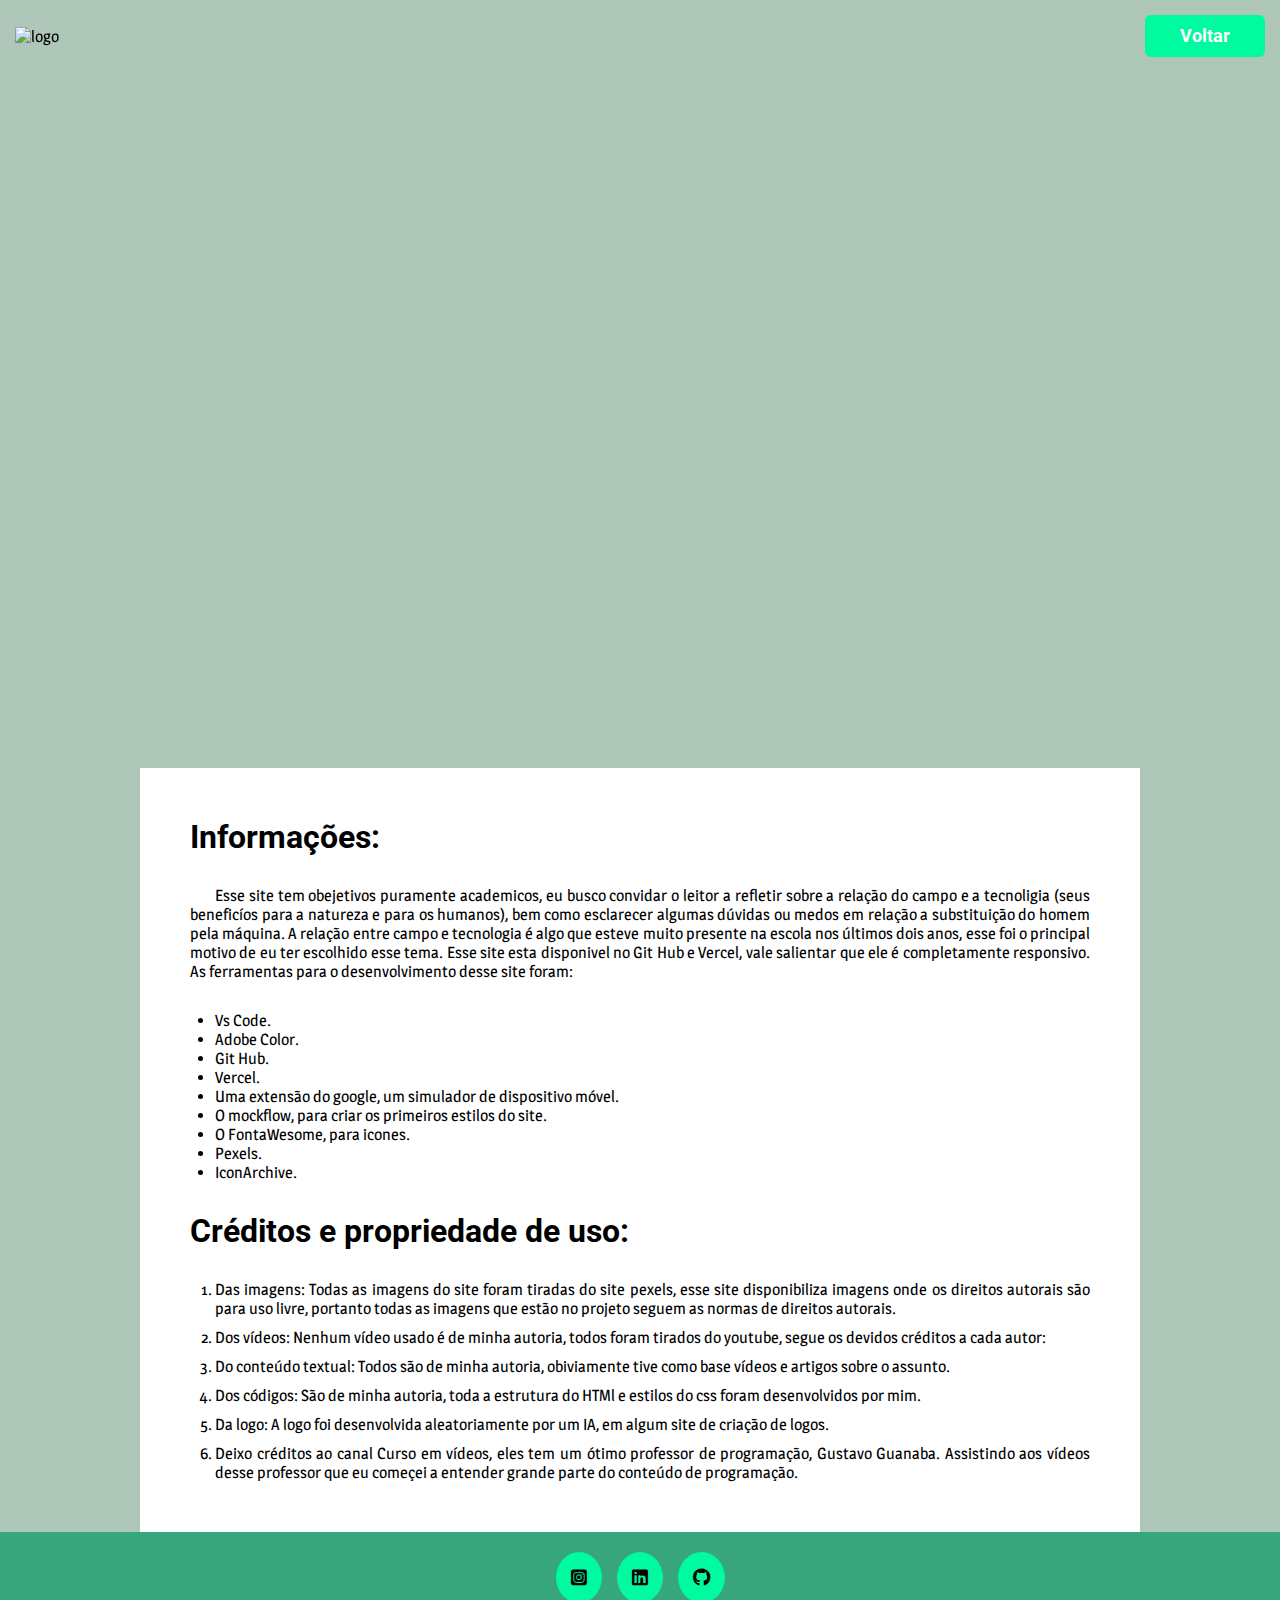
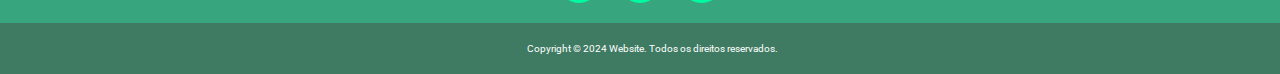
==== informações.html @ c040d5ce "Add files via upload" ====
<!DOCTYPE html>
<html lang="pt-br">

<head>
    <meta charset="UTF-8">
    <meta name="viewport" content="width=device-width, initial-scale=1.0">
    <title>Informações</title>
    <link rel="stylesheet" href="style.css">
    <link rel="stylesheet" href="informaçoes.css">
    <link rel="stylesheet" href="responsive.css" media="screen">
    <link rel="stylesheet" type="text/css" href="fontawesome-free-6.6.0-web/css/all.min.css">
    <link rel="shortcut icon" href="favicon/Toma4025-Tea-Tea-plant-leaf.256.png" type="image/x-icon">
</head>

<body>
    <header>
        <div class="interface">
            <div class="flex">
                <img src="imagens/logo.jpg"
                    alt="logo">
                <button class="btnColorido"><a href="index.html">Voltar</a></button>
            </div>
    </header>

    <main>
        <section id="creditos">
            <div class="container">
                <div class="txtInformacoes">
                    <h1>Informações:</h1>

                    <p>Esse site tem obejetivos puramente academicos, eu busco convidar o leitor a refletir sobre a
                        relação do campo e a tecnoligia (seus beneficíos para a natureza e para os humanos), bem como
                        esclarecer algumas dúvidas ou medos em relação a substituição do homem pela máquina. A relação
                        entre campo e tecnologia é algo que esteve muito presente na escola nos últimos dois
                        anos, esse foi o principal motivo de eu ter escolhido esse tema. Esse site esta disponivel no
                        Git Hub e Vercel, vale salientar que ele é completamente
                        responsivo. As ferramentas para o desenvolvimento desse site foram:
                    </p>

                    <ul>
                        <li>Vs Code.</li>
                        <li>Adobe Color.</li>
                        <li>Git Hub.</li>
                        <li>Vercel.</li>
                        <li>Uma extensão do google, um simulador de dispositivo móvel.</li>
                        <li>O mockflow, para criar os primeiros estilos do site.</li>
                        <li>O FontaWesome, para icones.</li>
                        <li>Pexels.</li>
                        <li>IconArchive.</li>
                    </ul>

                    <h1>Créditos e propriedade de uso:</h1>
                    <ol>
                        <li>Das imagens: Todas as imagens do site foram tiradas do site pexels, esse site disponibiliza
                            imagens
                            onde os direitos autorais são para uso livre, portanto todas as imagens que estão no projeto
                            seguem
                            as normas de direitos autorais.</li>

                        <li>Dos vídeos: Nenhum vídeo usado é de minha autoria, todos foram tirados do youtube, segue os
                            devidos
                            créditos a cada autor: </li>

                        <li>Do conteúdo textual: Todos são de minha autoria, obiviamente tive como base vídeos e artigos
                            sobre o assunto.</li>

                        <li>Dos códigos: São de minha autoria, toda a estrutura do HTMl e estilos do css foram
                            desenvolvidos
                            por mim.</li>

                        <li>Da logo: A logo foi desenvolvida aleatoriamente por um IA, em algum site de criação de
                            logos.
                        </li>

                        <li>Deixo créditos ao canal Curso em vídeos, eles tem um ótimo professor de programação, Gustavo
                            Guanaba. Assistindo aos vídeos desse professor que eu começei a entender grande parte do
                            conteúdo de programação. </li>
                    </ol>
                </div>
            </div>
        </section>
    </main>

    <footer>
        <section id="rodapeSuperior">
            <div class="interface">
                <nav>
                    <ul>
                        <li><a href="#">Início</a></li>
                        <li><a href="#tecnologias">Tecnologias</a></li>
                        <li><a href="#oportunidadesProfissionais">Oportunidades profissionais</a></li>
                        <li><a href="configurações.html">Configurações</a></li>
                    </ul>
                </nav>

                <div class="BotoesRodape">
                    <button><a href="https://www.instagram.com/antoninhoramalho?igsh=cWo5cXh2bnc2MjNs"
                            target="_blank"><i class="fa-brands fa-square-instagram"></i></a></button>
                    <button><a href="http://www.linkedin.com/in/antonio-ramalho-095a642ab" target="_blank"><i
                                class="fa-brands fa-linkedin"></i></a></button>
                    <button><a href="https://github.com/antonio9038" target="_blank"><i
                                class="fa-brands fa-github"></i></a></button>
                </div>
            </div>
        </section> <!-- Final do rodape superior -->

        <section id="rodapeInferior">
            <div class="interface">
                <div class="flex">
                    <p>Copyright © 2024 Website. Todos os direitos reservados.</p>
                    <a href="configurações.html">Configurações</a>
                </div>
            </div>
        </section> <!-- Final do rodape inferior -->

    </footer> <!-- Final do footer -->
</body>

</html>
---- style.css ----
@charset "UTF-8";

/* FONTES */

@import url('https://fonts.googleapis.com/css2?family=Roboto:ital,wght@0,100;0,300;0,400;0,500;0,700;0,900;1,100;1,300;1,400;1,500;1,700;1,900&display=swap');
@import url('https://fonts.googleapis.com/css2?family=Magra:wght@400;700&family=Roboto:ital,wght@0,100;0,300;0,400;0,500;0,700;0,900;1,100;1,300;1,400;1,500;1,700;1,900&display=swap');

:root {
    --cor-01: #00FA9F;
    --cor-02: #23CF90;
    --cor-03: #37A57D;
    --cor-04: #3E7B62;
    --cor-05: #AEC7B9;

    --textos: 'magra';
    --titulos: 'roboto';
}

/* ESTILO GERAL */

* {
    padding: 0;
    margin: 0;
    box-sizing: border-box;
}

body {
    font-family: var(--textos), arial, sans-serif;
}

.interface {
    max-width: 1420px;
    padding: 100px;
    margin: 0 auto;
}

.flex {
    display: flex;
}

/* ESTILO GERAL DO BTN VERDE */

.btnColorido {
    background-color: var(--cor-01);
    border: none;
    padding: 10px 35px;
    border-radius: 6px;
    transition: .5s;
    font-size: 18px;
    font-weight: 700;
    cursor: pointer;
}

.btnColorido:hover {
    transform: scale(1.05);
    box-shadow: 0px 0px 8px var(--cor-01);
}

.btnColorido a {
    text-decoration: none;
    color: white;
}

/* ESTILOS GERAIS DOS TEXTOS */

span {
    color: var(--cor-03);
}

h1,
h2,
h3 {
    font-family: var(--titulos);
}

p {
    text-indent: 25px;
}

/* ESTILO DO CABEÇARIO */

header {
    width: 100%;
    position: fixed;
    z-index: 4;
    transition: .8s;
}

header.rolagem {
    background-color: var(--cor-03);
    padding: 0px 100px;
}

header.rolagem .interface {
    padding: 0px;
}

header.rolagem img {
    max-width: 120px;
    max-height: 120px;
}

header .interface {
    padding: 80px 100px;
}

header .flex {
    display: flex;
    align-items: center;
    justify-content: space-between;
}

header nav ul {
    display: flex;
    align-items: center;
    justify-content: center;
}

header nav ul li {
    list-style-type: none;
    margin-left: 60px;
}

header nav ul li a {
    text-decoration: none;
    font-family: var(--titulos);
    display: block;
    color: black;
    font-size: 18px;
    font-weight: bold;
}

header.rolagem a {
    color: white;
}

header.rolagem .btnColorido a {
    color: white;
}

header nav.menuDesktop ul li a:hover {
    color: var(--cor-04);
    transform: scale(1.05);
    cursor: pointer;
    transition: .3s;
}

header.rolagem nav.menuDesktop ul li a:hover {
    color: var(--cor-01);
}

header i {
    padding-right: 5px;
}

.btnMenuEscondido {
    position: relative;
}

.menuEscondido {
    margin-top: 20px;
    width: 170%;
    position: absolute;
    height: 0;
    overflow: hidden;
    transition: .5s;
}

.btnMenuEscondido:hover .menuEscondido {
    height: 170px;
}

header.rolagem .btnMenuEscondido:hover .menuEscondido {
    background-color: var(--cor-03);
}

.menuEscondido a {
    padding: 10px 8px;
}

/* ESTILO DO MENU MOBILE */

.btnAbrirMenu {
    color: var(--cor-01);
    font-size: 35px;
    display: none;
}

.overlayMenu {
    background-color: #000000a7;
    width: 100%;
    height: 100%;
    position: fixed;
    top: 0;
    left: 0;
    z-index: 9;
    display: none;
}

header .menuMobile {
    background-color: var(--cor-04);
    height: 100vh;
    position: fixed;
    top: 0;
    right: 0;
    z-index: 10;
    width: 0%;
    overflow: hidden;
    transition: .2s;
}

header .menuMobile.abrir-menu {
    width: 70%;
}

header .menuMobile.abrir-menu~.overlayMenu {
    display: block;
}

header .menuMobile nav ul {
    display: block;
    text-align: right;
}

header .menuMobile nav ul li {
    margin: 0;
}

header .menuMobile nav ul li a {
    font-size: 20px;
    font-weight: 300;
    padding: 20px 5%;
    color: white;
    transition: .2s;
}

header .menuMobile nav ul li a:hover {
    background-color: var(--cor-01);
    color: black;
}

header .menuMobile .btnHanburguer i {
    color: var(--cor-01);
    font-size: 30px;
}

header .menuMobile .btnHanburguer {
    padding: 20px 8%;
}

/* ESTILO DO TOPO DO SITE */

#topoDoSite {
    height: 100vh;
    opacity: .90;
    background-image: url(imagens/fundo-eolica.jpg);
    background-position: center;
    background-repeat: no-repeat;
    background-size: cover;
    z-index: 1;
}

#topoDoSite h1 {
    padding-top: 20%;
    font-family: var(--titulos);
}

#topoDoSite p {
    text-indent: 25px;
    margin: 50px 0px;
    max-width: 800px;
    text-align: justify;
    font-family: var(--textos);
    font-size: 20px;
}

/* ESTILO DO CONTEXTO HISTORICO */

#contextoHistorico .flex:not(:last-child) {
    margin-bottom: 70px;
}

#contextoHistorico .txtHistorico p {
    padding-top: 30px;
    text-align: justify;
    text-indent: 25px;
}

#contextoHistorico .txtHistorico p:not(:last-child) {
    padding-top: 50px;
}

#contextoHistorico .primeira {
    padding-right: 50px;
}

#contextoHistorico .segunda {
    padding-left: 50px;
}

/* ESTILO DO CARROSSEL CARD */

#tecnologias {
    width: 100%;
    background-color: var(--cor-05);
    height: 600px;
}

#tecnologias .container {
    margin: 0 auto;
    width: 80%;
    overflow: hidden;
}

#tecnologias .interface {
    padding: 40px 50px
}

#tecnologias h1 {
    display: flex;
    align-items: center;
    justify-content: center;
    margin-bottom: 40px;
}

#tecnologias .cardSlides {
    display: flex;
    align-items: center;
    width: 290%;
}

#tecnologias input {
    display: none;
}

#tecnologias .cardSlide {
    background-color: rgba(255, 255, 255, 0.2);
    width: 400px;
    height: 400px;
    border-radius: 8px;
    border: 1px solid rgba(255, 255, 255, 0.5);
    position: relative;
    transition: 1s;
    margin: 20px 55px;
}

#tecnologias .cardSlide .cardSlide .primeiro {
    margin-left: 40px;
}

#tecnologias .cardSlide:hover {
    transform: scale(1.05);
}

#tecnologias .cardSlide .txtCard {
    text-align: center;
}

#tecnologias .cardSlide .icone {
    display: flex;
    align-items: center;
    justify-content: center;
}

#tecnologias .cardSlide i {
    padding: 25px;
    font-size: 30px;
    border-radius: 50%;
    margin: 30px;
    background-color: var(--cor-01);
    border: 3px solid white;
}

#tecnologias .cardSlide p {
    text-align: justify;
    margin: 20px 40px;
}

#tecnologias .cardSlide .botaoCartao {
    display: flex;
    align-items: center;
    justify-content: center;
}

#tecnologias .cardSlide .botaoCartao button {
    font-size: 18px;
    padding: 10px 35px;
    border-radius: 6px;
    font-weight: 500;
    border: 1px solid white;
    cursor: pointer;
}

#tecnologias .cardSlide button:hover {
    background: rgba(255, 255, 255, 0.1);
    border: 1px solid white;
    transform: scale(1.05);
}

#tecnologias .cardSlide button:hover a {
    color: white;
}

#tecnologias .cardSlide button a {
    color: black;
    text-decoration: none;
}

.navegacaoManualCard {
    position: absolute;
    width: 71%;
    display: flex;
    justify-content: center;
    margin-top: 10px;
}

.manualBtnCard {
    border: 2px solid var(--cor-04);
    padding: 5px;
    border-radius: 10px;
    cursor: pointer;
    transition: .5s;
}

.manualBtnCard:not(:last-child) {
    margin-right: 20px;
}

.manualBtnCard:hover {
    background-color: var(--cor-04);
}

#CardRadio1:checked~.primeiro {
    margin-left: 2%;
}

#CardRadio2:checked~.primeiro {
    margin-left: -32%;
}

#CardRadio3:checked~.primeiro {
    margin-left: -64%;
}

.navegacaoAutoCard {
    position: absolute;
    width: 71%;
    display: flex;
    justify-content: center;
    margin-top: 473px;
}

.navegacaoAutoCard div {
    border: 2px solid var(--cor-04);
    padding: 5px;
    border-radius: 10px;
    cursor: pointer;
    transition: .5s;
}

.navegacaoAutoCard div:not(:last-child) {
    margin-right: 20px;
}

#CardRadio1:checked~.navegacaoAutoCard .cardAutoBtn1,
#CardRadio2:checked~.navegacaoAutoCard .cardAutoBtn2,
#CardRadio3:checked~.navegacaoAutoCard .cardAutoBtn3 {
    background-color: var(--cor-04);
}

/* ESTILO DE BIOTECNOLOGIA */

#biotecnologia {
    max-width: 100%;
    flex-wrap: wrap;
    z-index: 1;
    background-color: var(--cor-04);
    margin: 50px 0px;
}

#biotecnologia .txtBiotecnologia {
    text-align: center;
    padding: 50px;
    color: white;
}

#biotecnologia .txtBiotecnologia h1 {
    color: var(--cor-01);
}

#biotecnologia p {
    padding-top: 20px;
    font-size: 18px;
}

#biotecnologia .cartoesBiotecnologia {
    position: relative;
    display: flex;
    align-items: center;
    justify-content: center;
    padding-bottom: 50px;
}

.cartoesBiotecnologia .cartaoBiotecnologia {
    position: relative;
    width: 280px;
    height: 400px;
    margin: 30px auto;
    box-shadow: 20px 20px 50px rgba(0, 0, 0, .5);
    border-radius: 15px;
    background-color: rgba(255, 255, 255, 0.1);
    overflow: hidden;
    display: flex;
    justify-content: center;
    align-items: center;
    border-top: 1px solid rgba(255, 255, 255, 0.5);
    border-left: 1px solid rgba(255, 255, 255, 0.5);
}

.cartoesBiotecnologia .cartaoBiotecnologia .conteudoCartaoBiotecnologia {
    padding: 20px;
    text-align: center;
    transform: translateY(100px);
    opacity: 0;
    transition: 0.5s;
    cursor: pointer;
    text-align: justify;
}

.cartoesBiotecnologia .cartaoBiotecnologia:hover .conteudoCartaoBiotecnologia {
    transform: translate(0px);
    opacity: 1;
}

.cartoesBiotecnologia .cartaoBiotecnologia .conteudoCartaoBiotecnologia h2 {
    position: absolute;
    top: -20px;
    height: 30px;
    font-size: 8em;
    color: rgba(255, 255, 255, 0.05);
    pointer-events: none;
}

.cartoesBiotecnologia .cartaoBiotecnologia .conteudoCartaoBiotecnologia h3 {
    font-size: 1.8em;
    color: white;
    z-index: 1;
}

.cartoesBiotecnologia .cartaoBiotecnologia .conteudoCartaoBiotecnologia p {
    font-size: 1em;
    color: white;
    font-weight: 300;
}

.cartoesBiotecnologia .cartaoBiotecnologia .conteudoCartaoBiotecnologia a {
    position: relative;
    display: inline-block;
    padding: 12px 20px;
    margin-top: 20px;
    background-color: white;
    color: black;
    font-weight: 500;
    text-decoration: none;
    border-radius: 20px;
    box-shadow: 0px 5px 15px rgba(0, 0, 0, 0.2);
}

/* ESTILO DO TEXTO OPORTUNIDADES */

#oportunidadesProfissionais {
    background-color: var(--cor-05);
    margin: 100px 0px;
}

#oportunidadesProfissionais .txtOportunidades {
    background-color: white;
    max-width: 1000px;
    margin: 0 auto;
    border-radius: 10px;
    box-shadow: 20px 20px 50px rgba(0, 0, 0, .5);
}

#oportunidadesProfissionais .txtOportunidades h1 {
    padding-top: 50px;
    padding-left: 50px;
    padding-bottom: 20px;
}

#oportunidadesProfissionais .txtOportunidades p {
    padding: 20px 50px;
    text-align: justify;
    text-indent: 20px;
    font-size: 18px;
}

/* ESTILO DO CARROSSEL */

#carrossel {
    margin: 0 auto;
    width: 100%;
    height: 500px;
    overflow: hidden;
    margin-bottom: 100px;
}

.slides {
    width: 400%;
    height: 500px;
    display: flex;
}

.slides input {
    display: none;
}

.slide {
    width: 25%;
    position: relative;
    transition: 2s;
}

.slide img {
    width: 100%;
    height: 100%;
}

.navegacaoManual {
    position: absolute;
    width: 100%;
    display: flex;
    justify-content: center;
    margin-top: -40px;
}

.manualBtn {
    border: 2px solid var(--cor-01);
    padding: 5px;
    border-radius: 10px;
    cursor: pointer;
    transition: .5s;
}

.manualBtn:not(:last-child) {
    margin-right: 40px;
}

.manualBtn:hover {
    background-color: var(--cor-01);
}

#radio1:checked~.first {
    margin-left: 0;
}

#radio2:checked~.first {
    margin-left: -25%;
}

#radio3:checked~.first {
    margin-left: -50%;
}

#radio4:checked~.first {
    margin-left: -75%;
}

.navegaçaoAuto {
    position: absolute;
    width: 100%;
    display: flex;
    justify-content: center;
    margin-top: 460px;
}

.navegaçaoAuto div {
    border: 2px solid var(--cor-01);
    padding: 5px;
    border-radius: 10px;
    cursor: pointer;
    transition: .5s;
}

.navegaçaoAuto div:not(:last-child) {
    margin-right: 40px;
}

#radio1:checked~.navegaçaoAuto .autoBtn1,
#radio2:checked~.navegaçaoAuto .autoBtn2,
#radio3:checked~.navegaçaoAuto .autoBtn3,
#radio4:checked~.navegaçaoAuto .autoBtn4 {
    background-color: var(--cor-01);
}

.txtCarrossel {
    position: absolute;
    width: 100%;
    padding: 100px 150px;
    text-align: center;
}

.txtCarrossel h1 {
    color: var(--cor-01);
    font-size: 40px;
}

.txtCarrossel p {
    padding: 50px 0px;
    font-size: 20px;
    padding-bottom: 100px;
    color: white;
}


/* ESTILO DO FOOTER  */

#rodapeSuperior {
    background-color: var(--cor-03);
}

#rodapeSuperior .interface {
    padding: 40px;
    margin: 0 auto;
}

#rodapeSuperior nav ul {
    display: flex;
    align-items: center;
    justify-content: center;
}

#rodapeSuperior nav ul li {
    list-style-type: none;
}

#rodapeSuperior nav ul li a {
    margin-top: 20px;
    text-decoration: none;
    font-family: var(--titulos);
    display: block;
    color: white;
    font-size: 18px;
    cursor: pointer;
    transition: .2s;
    margin-right: 40px;
}

#rodapeSuperior nav ul li a:hover {
    color: var(--cor-01);
    transform: scale(1.05);
}

#rodapeSuperior .BotoesRodape {
    display: flex;
    align-items: center;
    justify-content: center;
    margin-top: 20px;
}

#rodapeSuperior .BotoesRodape button {
    padding: 15px;
    background-color: var(--cor-01);
    cursor: pointer;
    border-radius: 50%;
    border: none;

}

#rodapeSuperior .BotoesRodape button:hover {
    box-shadow: 0px 0px 8px var(--cor-01);
    transition: .2s;
}

#rodapeSuperior .BotoesRodape button:not(:last-child) {
    margin-right: 15px;
}

#rodapeSuperior .BotoesRodape button i {
    color: black;
}

#rodapeInferior {
    background-color: var(--cor-04);
}

#rodapeInferior .interface {
    padding: 40px;
    margin: 0 auto;
}

#rodapeInferior .flex {
    display: flex;
    align-items: center;
    justify-content: space-between;
}

#rodapeInferior p,
a {
    color: white;
    font-size: 18px;
    font-family: var(--titulos);
    transition: .2s;
}

#rodapeInferior a:hover {
    transform: scale(1.05);
    cursor: pointer;
    color: var(--cor-01);
}
---- informaçoes.css ----
@charset "UTF-8";

/* FONTES */

@import url('https://fonts.googleapis.com/css2?family=Roboto:ital,wght@0,100;0,300;0,400;0,500;0,700;0,900;1,100;1,300;1,400;1,500;1,700;1,900&display=swap');
@import url('https://fonts.googleapis.com/css2?family=Magra:wght@400;700&family=Roboto:ital,wght@0,100;0,300;0,400;0,500;0,700;0,900;1,100;1,300;1,400;1,500;1,700;1,900&display=swap');

:root {
    --cor-01: #00FA9F;
    --cor-02: #23CF90;
    --cor-03: #37A57D;
    --cor-04: #3E7B62;
    --cor-05: #AEC7B9;

    --textos: 'magra';
    --titulos: 'roboto';
}

/* ESTILO DO HEADER */

body {
    background-color: var(--cor-05);
}

header .interface {
    padding: 0px 30px;
}

#creditos {
    padding-top: 15%;
    max-width: 1000px;
    margin: 0 auto;
}

#creditos .container {
    background-color: white;
    border-radius: 20px;
    box-shadow: 20px 20px 50px rgba(0, 0, 0, .5);
    margin-bottom: 100px;
    text-align: justify;
}

#creditos .txtInformacoes {
    padding: 50px;
}

#creditos .txtInformacoes p {
    padding: 30px 0px;
    text-indent: 25px;
}

#creditos .txtInformacoes ul {
    margin-left: 25px;
    margin-bottom: 30px;
}

#creditos .txtInformacoes ol {
    margin-top: 30px;
    margin-left: 25px;
}

#creditos .txtInformacoes ol li:not(:last-child) {
    margin-bottom: 10px;
}
---- responsive.css ----
@media screen and (max-width: 1290px) {

    /* ESTILO DO HEADER E TOPO DO SITE */

    .interface {
        padding: 40px;
    }

    header .interface {
        padding: 15px;
    }

    header .menuDesktop {
        display: none;
    }

    .btnAbrirMenu {
        display: block;
    }

    header button.desktop1 {
        display: none;
    }

    header.rolagem {
        padding: 10px 40px;
    }

    #topoDoSite h1 {
        padding-top: 65%;
    }

    /* ESTILO DO CONTEXTO HISTORICO */

    #contextoHistorico .interface .flex {
        display: block;
        margin: 0px auto;
    }

    #contextoHistorico .flex img {
        width: 100%;
        margin: 30px auto;
    }

    #contextoHistorico .txtHistorico {
        padding: 0px;
    }

    /* ESTILO DE BIOTECNOLOGIA */

    #biotecnologia .txtBiotecnologia {
        padding: 30px;
    }

    #biotecnologia .txtBiotecnologia p {
        text-align: justify;
    }

    #biotecnologia .cartoesBiotecnologia {
        display: block;
    }

    /* ESTILOS DAS OPORTUNIDADES */

    #oportunidadesProfissionais {
        background-color: white;
        margin: 50px 0;
    }

    #oportunidadesProfissionais .txtOportunidades {
        box-shadow: none;
    }

    #oportunidadesProfissionais .txtOportunidades h1 {
        padding-top: 0px;
        padding-bottom: 30px;
        padding-left: 0px;
        text-align: justify;
    }

    #oportunidadesProfissionais .txtOportunidades p {
        padding: 0px;
    }

    /* ESTILO DO CARROSSEL */

    #carrossel .txtCarrossel {
        padding: 40px;
    }

    #carrossel .txtCarrossel h1 {
        font-size: 30px;
    }

    #carrossel .txtCarrossel p {
        font-size: 20px;
        padding-bottom: 30px;
        text-align: justify;
    }

    /* Footer */

    footer nav {
        display: none;
    }

    footer #rodapeSuperior .interface {
        padding: 20px;
    }

    footer #rodapeSuperior .BotoesRodape {
        margin-top: 0;
    }

    footer #rodapeInferior a {
        display: none;
    }

    footer #rodapeInferior .interface {
        padding: 20px;
    }

    footer #rodapeInferior p {
        font-size: 10px;
        margin: 0 auto;
    }
}

/* PAGINA DE INFORMAÇÕES */

@media screen and (max-width: 1290px) {

    #creditos {
        padding-top: 60%;
    }

    #creditos .container {
        box-shadow: none;
        border-radius: 0px;
        text-align: justify;
        margin-bottom: 0px;
    }
}
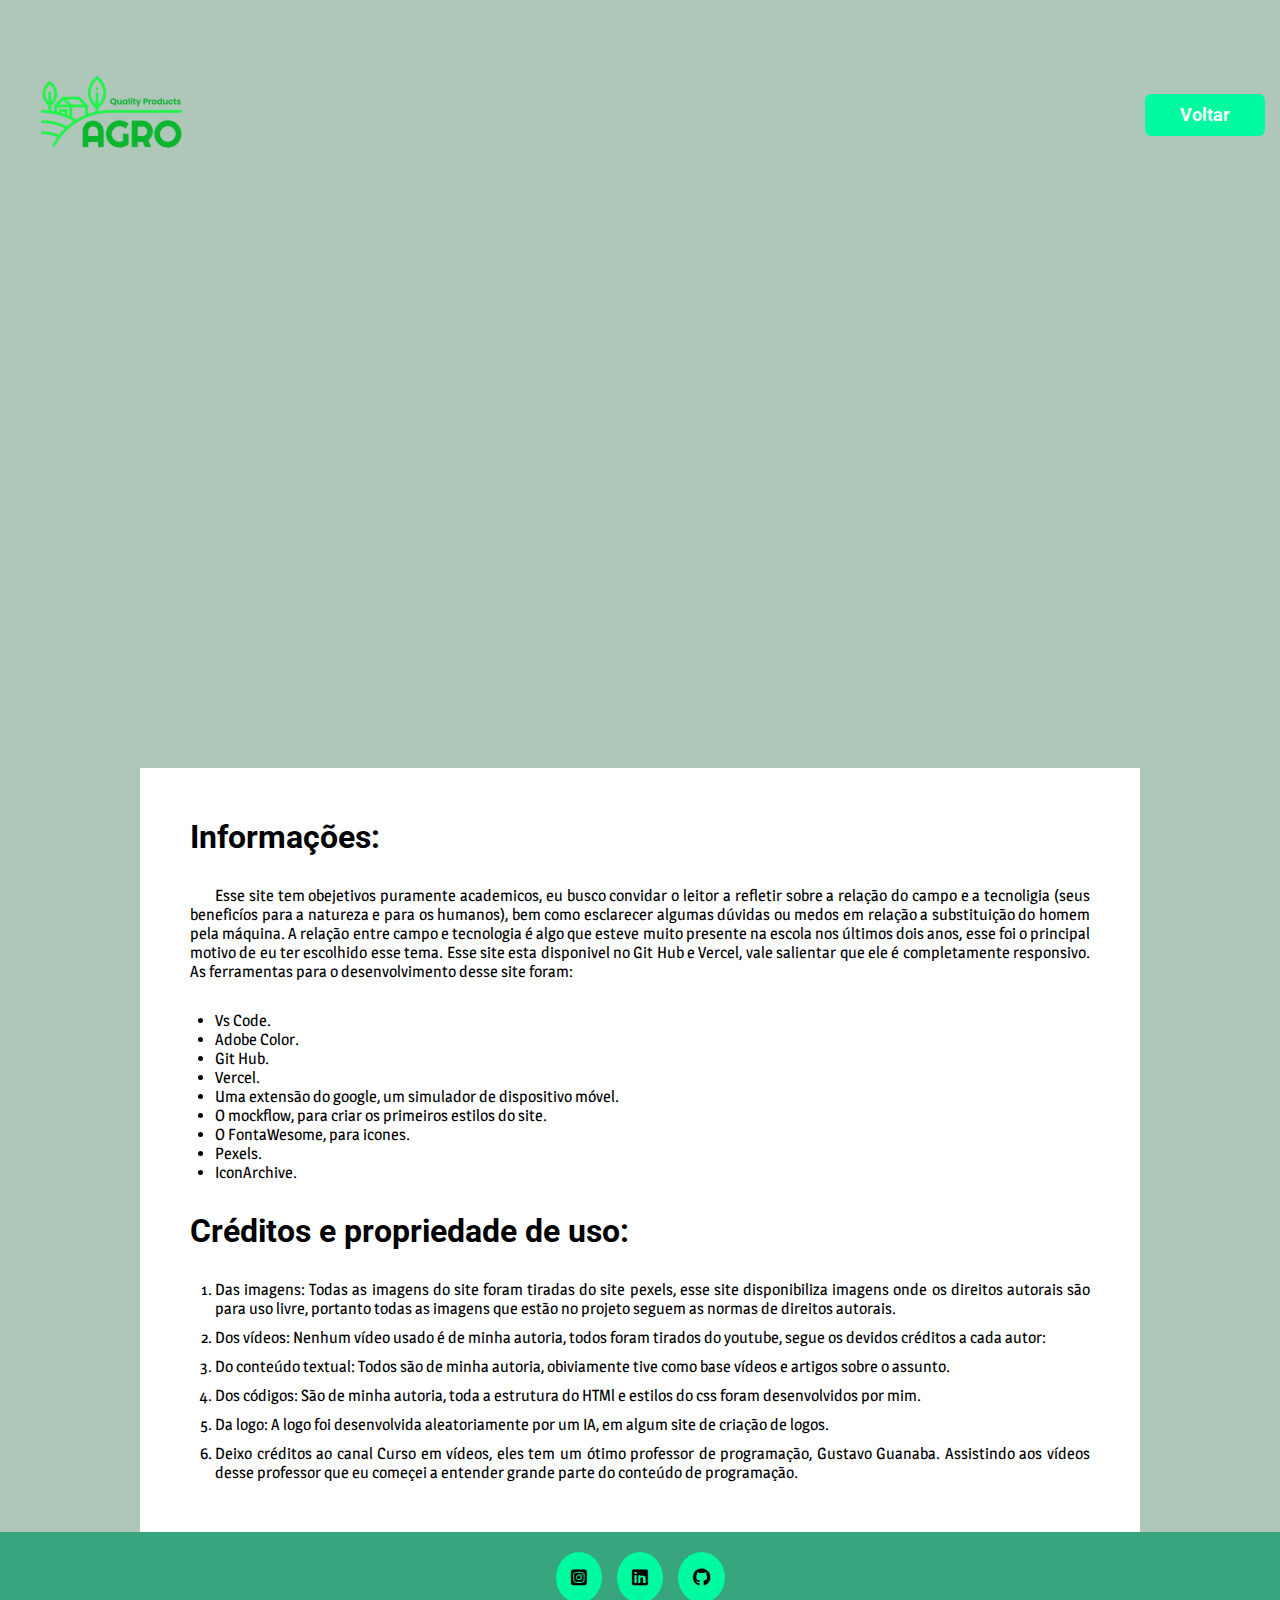
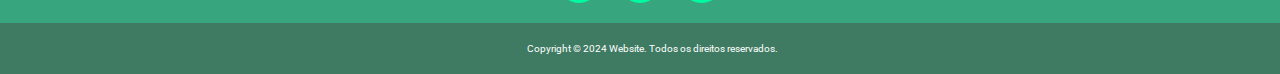
==== commit 2a32731f: "Add files via upload" ====
--- a/informações.html
+++ b/informações.html
@@ -16,9 +16,8 @@
     <header>
         <div class="interface">
             <div class="flex">
-                <img src="imagens/logo.jpg"
-                    alt="logo">
-                <button class="btnColorido"><a href="index.html">Voltar</a></button>
+                <img src="imagens/logo.jpg" alt="logo">
+                <button class="btnColorido"><a href="index.html" href="pagina.html">Voltar</a></button>
             </div>
     </header>
 
@@ -114,6 +113,7 @@
         </section> <!-- Final do rodape inferior -->
 
     </footer> <!-- Final do footer -->
+    <script src="main.js"></script>
 </body>
 
 </html>--- a/style.css
+++ b/style.css
@@ -167,7 +167,7 @@
 }
 
 .btnMenuEscondido:hover .menuEscondido {
-    height: 170px;
+    height: 140px;
 }
 
 header.rolagem .btnMenuEscondido:hover .menuEscondido {
@@ -199,7 +199,7 @@
 
 header .menuMobile {
     background-color: var(--cor-04);
-    height: 100vh;
+    height: 120vh;
     position: fixed;
     top: 0;
     right: 0;
@@ -303,13 +303,15 @@
 #tecnologias {
     width: 100%;
     background-color: var(--cor-05);
-    height: 600px;
+    height: 650px;
+    margin-bottom: 100px;
 }
 
 #tecnologias .container {
     margin: 0 auto;
-    width: 80%;
+    width: 40%;
     overflow: hidden;
+    padding: 20px;
 }
 
 #tecnologias .interface {
@@ -323,14 +325,34 @@
     margin-bottom: 40px;
 }
 
+#tecnologias .container #cardAnterior,
+#proximoCard {
+    font-size: 60px;
+    background: none;
+    border: none;
+    transition: .2s;
+    cursor: pointer;
+    position: absolute;
+}
+
+#tecnologias .container #cardAnterior:hover,
+#proximoCard:hover {
+    color: var(--cor-01);
+    transform: scale(1.10);
+}
+
+#tecnologias .container #cardAnterior {
+    left: 70px;
+}
+
+#tecnologias .container #proximoCard {
+    right: 70px;
+}
+
 #tecnologias .cardSlides {
     display: flex;
     align-items: center;
-    width: 290%;
-}
-
-#tecnologias input {
-    display: none;
+    width: 630%;
 }
 
 #tecnologias .cardSlide {
@@ -341,10 +363,7 @@
     border: 1px solid rgba(255, 255, 255, 0.5);
     position: relative;
     transition: 1s;
-    margin: 20px 55px;
-}
-
-#tecnologias .cardSlide .cardSlide .primeiro {
+    margin: 40px auto;
     margin-left: 40px;
 }
 
@@ -376,98 +395,6 @@
     margin: 20px 40px;
 }
 
-#tecnologias .cardSlide .botaoCartao {
-    display: flex;
-    align-items: center;
-    justify-content: center;
-}
-
-#tecnologias .cardSlide .botaoCartao button {
-    font-size: 18px;
-    padding: 10px 35px;
-    border-radius: 6px;
-    font-weight: 500;
-    border: 1px solid white;
-    cursor: pointer;
-}
-
-#tecnologias .cardSlide button:hover {
-    background: rgba(255, 255, 255, 0.1);
-    border: 1px solid white;
-    transform: scale(1.05);
-}
-
-#tecnologias .cardSlide button:hover a {
-    color: white;
-}
-
-#tecnologias .cardSlide button a {
-    color: black;
-    text-decoration: none;
-}
-
-.navegacaoManualCard {
-    position: absolute;
-    width: 71%;
-    display: flex;
-    justify-content: center;
-    margin-top: 10px;
-}
-
-.manualBtnCard {
-    border: 2px solid var(--cor-04);
-    padding: 5px;
-    border-radius: 10px;
-    cursor: pointer;
-    transition: .5s;
-}
-
-.manualBtnCard:not(:last-child) {
-    margin-right: 20px;
-}
-
-.manualBtnCard:hover {
-    background-color: var(--cor-04);
-}
-
-#CardRadio1:checked~.primeiro {
-    margin-left: 2%;
-}
-
-#CardRadio2:checked~.primeiro {
-    margin-left: -32%;
-}
-
-#CardRadio3:checked~.primeiro {
-    margin-left: -64%;
-}
-
-.navegacaoAutoCard {
-    position: absolute;
-    width: 71%;
-    display: flex;
-    justify-content: center;
-    margin-top: 473px;
-}
-
-.navegacaoAutoCard div {
-    border: 2px solid var(--cor-04);
-    padding: 5px;
-    border-radius: 10px;
-    cursor: pointer;
-    transition: .5s;
-}
-
-.navegacaoAutoCard div:not(:last-child) {
-    margin-right: 20px;
-}
-
-#CardRadio1:checked~.navegacaoAutoCard .cardAutoBtn1,
-#CardRadio2:checked~.navegacaoAutoCard .cardAutoBtn2,
-#CardRadio3:checked~.navegacaoAutoCard .cardAutoBtn3 {
-    background-color: var(--cor-04);
-}
-
 /* ESTILO DE BIOTECNOLOGIA */
 
 #biotecnologia {
@@ -503,67 +430,39 @@
 
 .cartoesBiotecnologia .cartaoBiotecnologia {
     position: relative;
-    width: 280px;
+    width: 400px;
     height: 400px;
-    margin: 30px auto;
-    box-shadow: 20px 20px 50px rgba(0, 0, 0, .5);
+    margin: 40px;
     border-radius: 15px;
-    background-color: rgba(255, 255, 255, 0.1);
+    background-color: transparent;
     overflow: hidden;
     display: flex;
     justify-content: center;
     align-items: center;
-    border-top: 1px solid rgba(255, 255, 255, 0.5);
-    border-left: 1px solid rgba(255, 255, 255, 0.5);
+    position: relative;
+    transition: .5s;
+    margin-left: 30px;
+}
+
+.cartoesBiotecnologia .cartaoBiotecnologia:hover {
+    transform: scale(1.05);
+    box-shadow: 0 0 8px rgba(78, 78, 78, 0.552);
+}
+
+.cartoesBiotecnologia .cartaoBiotecnologia .conteudoCartaoBiotecnologia i {
+    font-size: 80px;
+    margin-bottom: 40px;
 }
 
 .cartoesBiotecnologia .cartaoBiotecnologia .conteudoCartaoBiotecnologia {
-    padding: 20px;
+    color: white;
     text-align: center;
-    transform: translateY(100px);
-    opacity: 0;
-    transition: 0.5s;
-    cursor: pointer;
+    margin: 0px 40px;
+}
+
+.cartoesBiotecnologia .cartaoBiotecnologia .conteudoCartaoBiotecnologia p {
     text-align: justify;
-}
-
-.cartoesBiotecnologia .cartaoBiotecnologia:hover .conteudoCartaoBiotecnologia {
-    transform: translate(0px);
-    opacity: 1;
-}
-
-.cartoesBiotecnologia .cartaoBiotecnologia .conteudoCartaoBiotecnologia h2 {
-    position: absolute;
-    top: -20px;
-    height: 30px;
-    font-size: 8em;
-    color: rgba(255, 255, 255, 0.05);
-    pointer-events: none;
-}
-
-.cartoesBiotecnologia .cartaoBiotecnologia .conteudoCartaoBiotecnologia h3 {
-    font-size: 1.8em;
-    color: white;
-    z-index: 1;
-}
-
-.cartoesBiotecnologia .cartaoBiotecnologia .conteudoCartaoBiotecnologia p {
-    font-size: 1em;
-    color: white;
-    font-weight: 300;
-}
-
-.cartoesBiotecnologia .cartaoBiotecnologia .conteudoCartaoBiotecnologia a {
-    position: relative;
-    display: inline-block;
-    padding: 12px 20px;
-    margin-top: 20px;
-    background-color: white;
-    color: black;
-    font-weight: 500;
-    text-decoration: none;
-    border-radius: 20px;
-    box-shadow: 0px 5px 15px rgba(0, 0, 0, 0.2);
+    font-size: 18px;
 }
 
 /* ESTILO DO TEXTO OPORTUNIDADES */
--- a/responsive.css
+++ b/responsive.css
@@ -54,6 +54,12 @@
 
     #biotecnologia .txtBiotecnologia p {
         text-align: justify;
+    }
+
+    #biotecnologia .cartoesBiotecnologia .cartaoBiotecnologia {
+        width: 300px;
+        height: 460px;
+        margin: 40px auto;
     }
 
     #biotecnologia .cartoesBiotecnologia {
@@ -140,4 +146,70 @@
         text-align: justify;
         margin-bottom: 0px;
     }
+}
+
+/* PAGINA */
+
+@media screen and (max-width: 1290px) {
+
+    /* AGRICULTURA */
+
+    #agricultura .flex {
+        display: block;
+    }
+
+    #agricultura img {
+        width: 100%;
+        margin-left: 0px;
+    }
+
+    #agricultura .flex .quadro {
+        display: grid;
+    }
+
+    #agricultura .segundoQuadro {
+        
+        width: 0%;
+    }
+
+    #agricultura .flex.two img {
+    }
+
+ /* AGRICULTURA E ENERGIA */
+
+    #agriculturaEnergia {
+        background-image: url(imagens/fundo-natureza.jpg);
+        background-position: top;
+        background-repeat: no-repeat;
+        background-size: cover;
+        background-attachment: fixed;
+    }
+
+    #agriculturaEnergia .imagemNatureza {
+        display: none;
+    }
+
+    #agriculturaEnergia .flex .txt {
+        padding: 20px;
+    }
+
+    #agriculturaEnergia .flex .txt h1,
+    h2 {
+        text-align: center;
+    }
+
+    /* DESAFIOS */
+
+    #desafios .flex {
+        display: block;
+    }
+
+    #desafios .flex .txtDesafios {
+        max-width: 360px;
+        margin-bottom: 30px;
+    }
+
+    #desafios .flex img {
+        width: 100%;
+    }
 }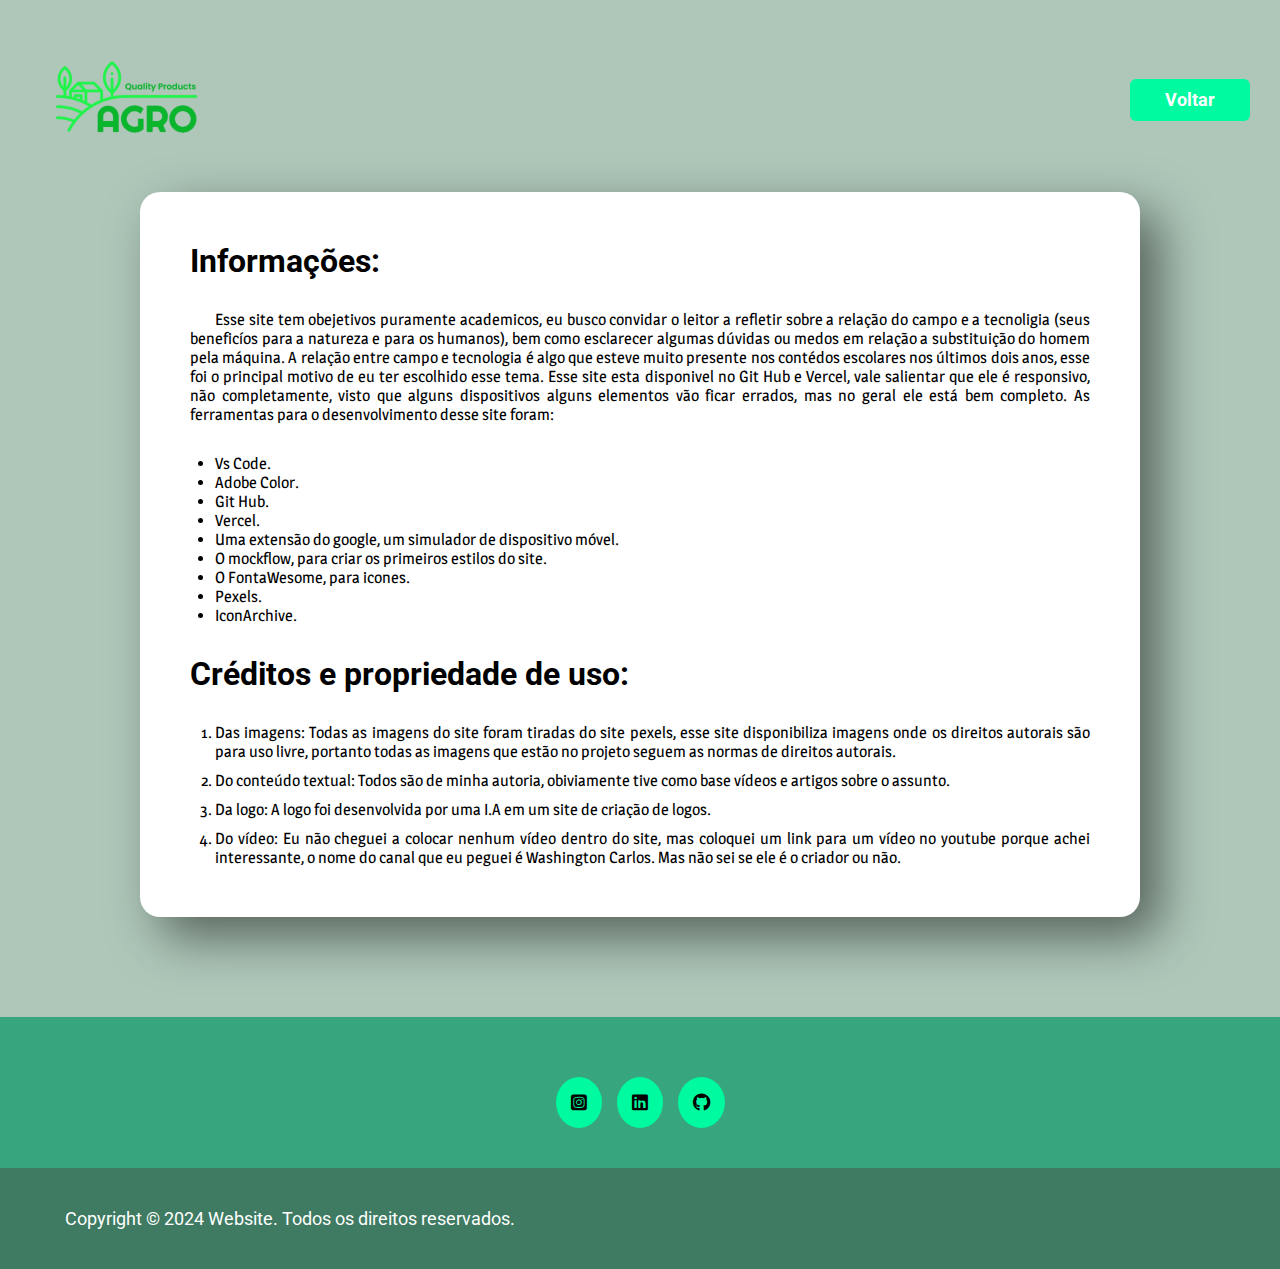
==== commit 6eb83dcf: "Add files via upload" ====
--- a/informações.html
+++ b/informações.html
@@ -19,7 +19,7 @@
                 <img src="imagens/logo.jpg" alt="logo">
                 <button class="btnColorido"><a href="index.html" href="pagina.html">Voltar</a></button>
             </div>
-    </header>
+    </header> <!-- Final do header -->
 
     <main>
         <section id="creditos">
@@ -30,10 +30,12 @@
                     <p>Esse site tem obejetivos puramente academicos, eu busco convidar o leitor a refletir sobre a
                         relação do campo e a tecnoligia (seus beneficíos para a natureza e para os humanos), bem como
                         esclarecer algumas dúvidas ou medos em relação a substituição do homem pela máquina. A relação
-                        entre campo e tecnologia é algo que esteve muito presente na escola nos últimos dois
+                        entre campo e tecnologia é algo que esteve muito presente nos contédos escolares nos últimos
+                        dois
                         anos, esse foi o principal motivo de eu ter escolhido esse tema. Esse site esta disponivel no
-                        Git Hub e Vercel, vale salientar que ele é completamente
-                        responsivo. As ferramentas para o desenvolvimento desse site foram:
+                        Git Hub e Vercel, vale salientar que ele é responsivo, não completamente, visto que alguns
+                        dispositivos alguns elementos vão ficar errados, mas no geral ele está bem completo.
+                        As ferramentas para o desenvolvimento desse site foram:
                     </p>
 
                     <ul>
@@ -56,41 +58,23 @@
                             seguem
                             as normas de direitos autorais.</li>
 
-                        <li>Dos vídeos: Nenhum vídeo usado é de minha autoria, todos foram tirados do youtube, segue os
-                            devidos
-                            créditos a cada autor: </li>
-
                         <li>Do conteúdo textual: Todos são de minha autoria, obiviamente tive como base vídeos e artigos
                             sobre o assunto.</li>
 
-                        <li>Dos códigos: São de minha autoria, toda a estrutura do HTMl e estilos do css foram
-                            desenvolvidos
-                            por mim.</li>
+                        <li>Da logo: A logo foi desenvolvida por uma I.A em um site de criação de logos.</li>
 
-                        <li>Da logo: A logo foi desenvolvida aleatoriamente por um IA, em algum site de criação de
-                            logos.
-                        </li>
-
-                        <li>Deixo créditos ao canal Curso em vídeos, eles tem um ótimo professor de programação, Gustavo
-                            Guanaba. Assistindo aos vídeos desse professor que eu começei a entender grande parte do
-                            conteúdo de programação. </li>
+                        <li>Do vídeo: Eu não cheguei a colocar nenhum vídeo dentro do site, mas coloquei um link para um vídeo no
+                            youtube porque achei interessante, o nome do canal que eu peguei é Washington Carlos. Mas
+                            não sei se ele é o criador ou não.</li>
                     </ol>
-                </div>
-            </div>
-        </section>
+                </div> <!-- Final dos creditos e informações -->
+            </div> <!-- Final do container -->
+        </section> <!-- Final dos crditos -->
     </main>
 
     <footer>
         <section id="rodapeSuperior">
             <div class="interface">
-                <nav>
-                    <ul>
-                        <li><a href="#">Início</a></li>
-                        <li><a href="#tecnologias">Tecnologias</a></li>
-                        <li><a href="#oportunidadesProfissionais">Oportunidades profissionais</a></li>
-                        <li><a href="configurações.html">Configurações</a></li>
-                    </ul>
-                </nav>
 
                 <div class="BotoesRodape">
                     <button><a href="https://www.instagram.com/antoninhoramalho?igsh=cWo5cXh2bnc2MjNs"
@@ -107,12 +91,12 @@
             <div class="interface">
                 <div class="flex">
                     <p>Copyright © 2024 Website. Todos os direitos reservados.</p>
-                    <a href="configurações.html">Configurações</a>
                 </div>
             </div>
         </section> <!-- Final do rodape inferior -->
 
     </footer> <!-- Final do footer -->
+
     <script src="main.js"></script>
 </body>
 
--- a/responsive.css
+++ b/responsive.css
@@ -1,4 +1,4 @@
-@media screen and (max-width: 1290px) {
+@media screen and (max-width: 1000px) {
 
     /* ESTILO DO HEADER E TOPO DO SITE */
 
@@ -44,6 +44,39 @@
 
     #contextoHistorico .txtHistorico {
         padding: 0px;
+    }
+
+    /* CARROSSEL CARD */
+
+    #tecnologias .interface {
+        padding: 40px 30px;
+    }
+
+    #tecnologias .container {
+        width: 100%;
+    }
+
+    #tecnologias .cardSlides {
+        width: 800%;
+    }
+
+    #tecnologias .cardSlide {
+        width: 290px;
+        margin-left: 0px;
+        height: 425px;
+    }
+
+    #tecnologias .container #proximoCard {
+        right: 10px;
+    }
+
+    #tecnologias .container #cardAnterior,
+    #proximoCard {
+        font-size: 40px;
+    }
+
+    #tecnologias .container #cardAnterior {
+        left: 10px;
     }
 
     /* ESTILO DE BIOTECNOLOGIA */
@@ -134,7 +167,7 @@
 
 /* PAGINA DE INFORMAÇÕES */
 
-@media screen and (max-width: 1290px) {
+@media screen and (max-width: 1000px) {
 
     #creditos {
         padding-top: 60%;
@@ -150,7 +183,7 @@
 
 /* PAGINA */
 
-@media screen and (max-width: 1290px) {
+@media screen and (max-width: 1000px) {
 
     /* AGRICULTURA */
 
@@ -161,21 +194,38 @@
     #agricultura img {
         width: 100%;
         margin-left: 0px;
-    }
-
-    #agricultura .flex .quadro {
-        display: grid;
+        margin-top: 30px;
+        margin-bottom: 50px;
+    }
+
+    #agricultura .flex.two img {
+        width: 100%;
+        height: 50%;
+        margin-top: 30px;
+    }
+
+    #agricultura .flex.quadro {
+        display: block;
+    }
+
+    #agricultura .primeiroQuadro {
+        width: 100%;
     }
 
     #agricultura .segundoQuadro {
-        
-        width: 0%;
-    }
-
-    #agricultura .flex.two img {
-    }
-
- /* AGRICULTURA E ENERGIA */
+        clip-path: polygon(0% 10%, 100% 0%, 100% 100%, 0% 100%);
+        width: 100%;
+    }
+
+    #agricultura .primeiroQuadro .txtPrimeiroQuadro {
+        margin-left: 0px;
+    }
+
+    #agricultura .segundoQuadro .txtSegundoQuadro {
+        margin-left: 0px;
+    }
+
+    /* AGRICULTURA E ENERGIA */
 
     #agriculturaEnergia {
         background-image: url(imagens/fundo-natureza.jpg);
@@ -198,6 +248,27 @@
         text-align: center;
     }
 
+    /* IMPACTOS AMBIENTAIS */
+
+
+    #impactosAmbientais .txtMeioAmbiente {
+        padding: 30px;
+    }
+
+    #impactosAmbientais .txtMeioAmbiente p {
+        text-align: justify;
+    }
+
+    #impactosAmbientais .cartoesNatureza .cartaoMeioAmbiente {
+        width: 300px;
+        height: 530px;
+        margin: 40px auto;
+    }
+
+    #impactosAmbientais .cartoesNatureza {
+        display: block;
+    }
+
     /* DESAFIOS */
 
     #desafios .flex {
